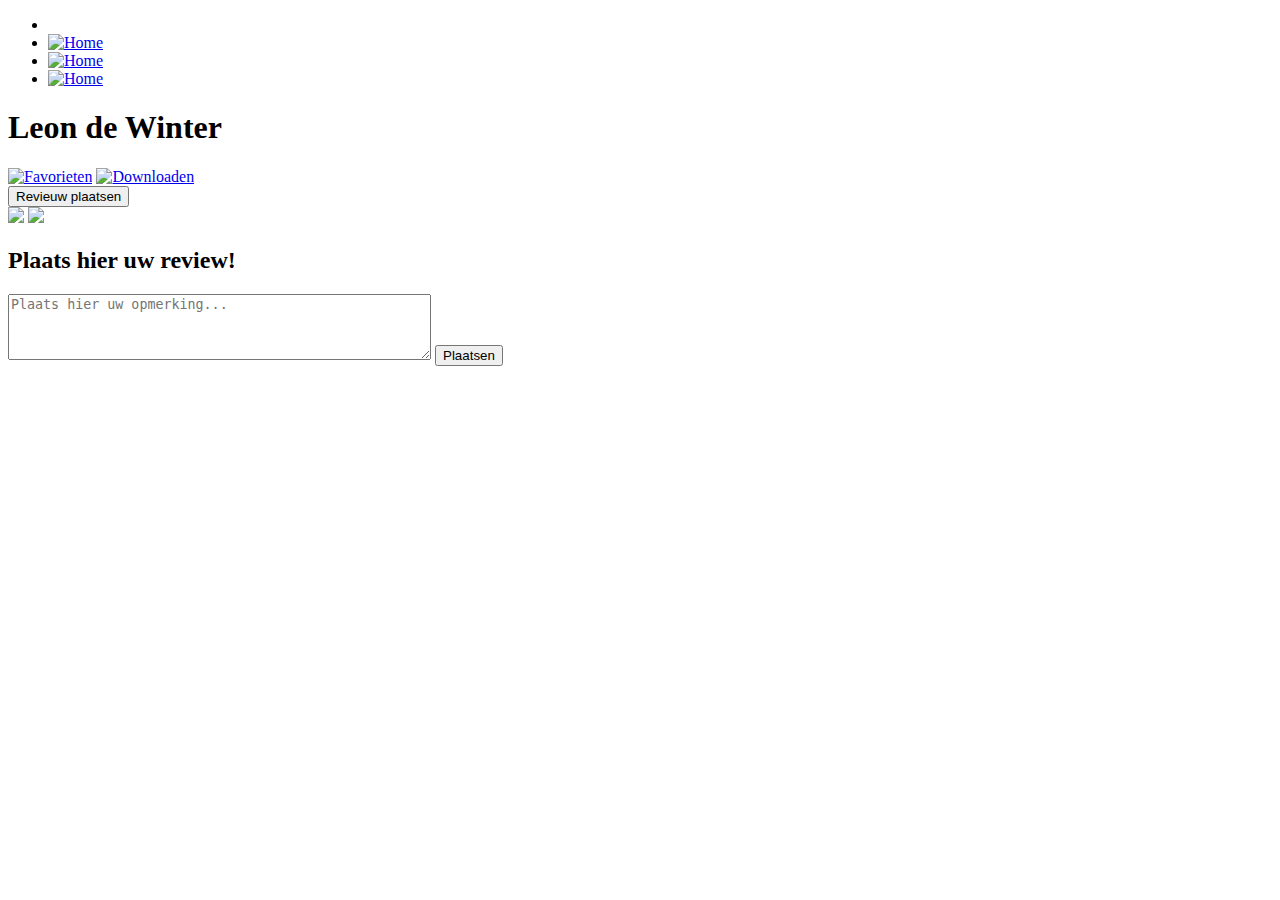
==== verhaal.html @ 4e17175e "V1-28januari-18:50" ====
<!DOCTYPE html>
<html lang="nl">

<head>

  <meta charset="UTF-8">
  <meta name="viewport" content="width=device-width, initial-scale=1.0">
  <meta http-equiv="X-UA-Compatible" content="ie=edge">

  <link rel="stylesheet" type="text/css" href="css/verhaal.css">
  <title>WEB Michelle Blom</title>
</head>

<body>
  <header>
    <nav>
      <ul>
        <li>
          <a href="index.html"><img src="images/logo.svg" alt=""></a>
        </li>
        <li>
          <a href="index.html"><img src="images/favoriet.svg" alt="Home"></a>
        </li>
        <li>
          <a href="index.html"><img src="images/download.svg" alt="Home"></a>
        </li>
        <li>
          <a href="profiel.html"><img src="images/profiel.svg" alt="Home"></a>
        </li>
      </ul>
    </nav>
    </header>
    <main>
      <section>
        <h1>Leon de Winter</h1>
        <div class="buttonVerhaal">
        <a href="favorieten.html"><img src="images/favoriet.svg" alt="Favorieten"></a>
        <a href="favorieten.html"><img src="images/download.svg" alt="Downloaden"></a>
        </div>
      </section>

      <section>
        <button class="scroll">Revieuw plaatsen</button>
      </section>

      <section class="verhaal">
        <img src="images/Desktop.png">
        <img src="images/Tablet.png">
        <!-- <img src="images/Mobiel.png"> -->
      </section>

      <section>
            <H2> Plaats hier uw review! </H2>
            <form>
              <textarea placeholder="Plaats hier uw opmerking..." rows="4" cols="50"></textarea>

                  <a href="verhaal.html">
                    <button> Plaatsen </button>
                  </a>
        </form>
      </section>

    </main>
    <script type="text/javascript" src="js/verhaal.js"></script>
</body>
</html>
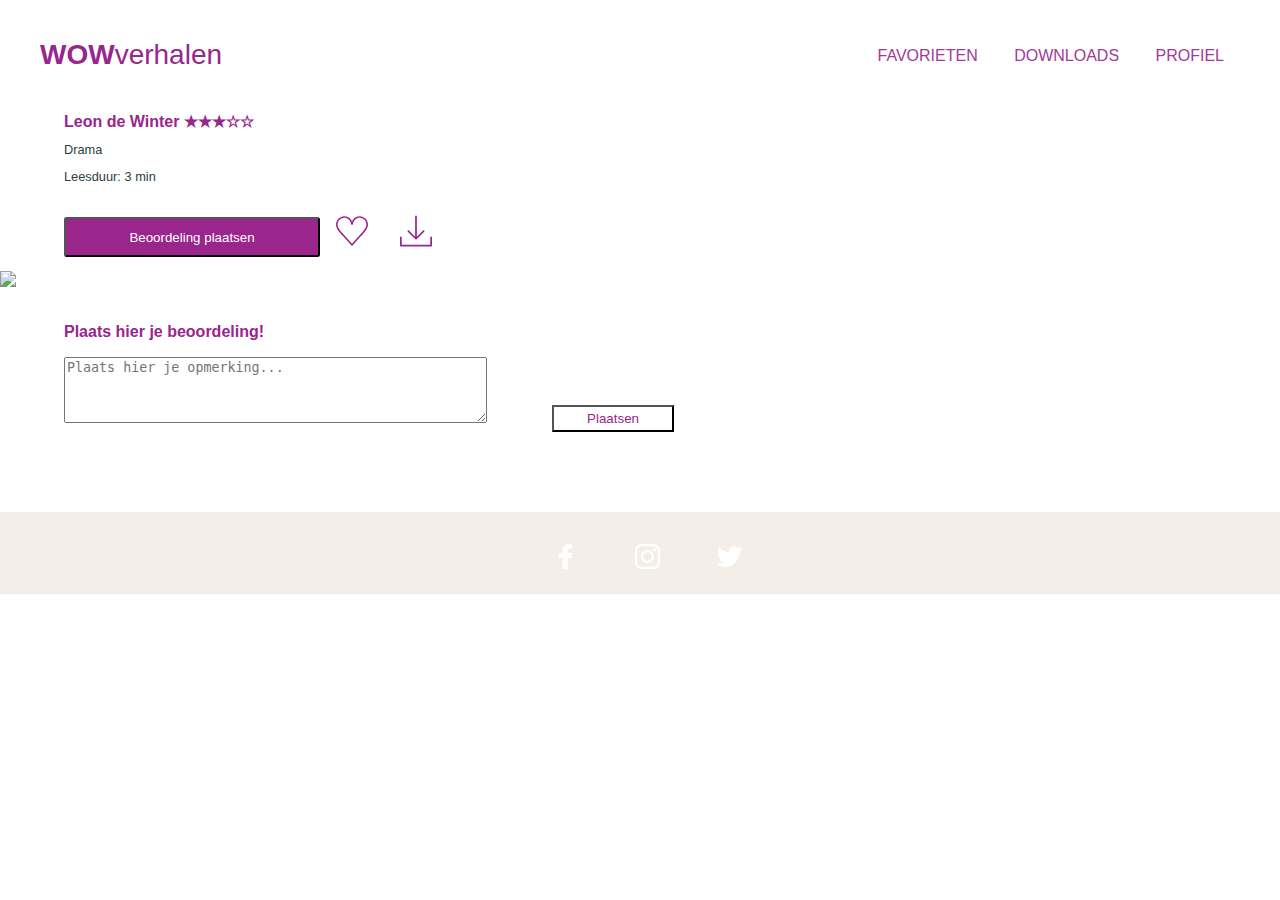
==== commit 2c140026: "Final" ====
--- a/verhaal.html
+++ b/verhaal.html
@@ -8,59 +8,66 @@
   <meta http-equiv="X-UA-Compatible" content="ie=edge">
 
   <link rel="stylesheet" type="text/css" href="css/verhaal.css">
-  <title>WEB Michelle Blom</title>
+
+  <title>WOW verhalen</title>
 </head>
 
 <body>
   <header>
-    <nav>
-      <ul>
-        <li>
-          <a href="index.html"><img src="images/logo.svg" alt=""></a>
-        </li>
-        <li>
-          <a href="index.html"><img src="images/favoriet.svg" alt="Home"></a>
-        </li>
-        <li>
-          <a href="index.html"><img src="images/download.svg" alt="Home"></a>
-        </li>
-        <li>
-          <a href="profiel.html"><img src="images/profiel.svg" alt="Home"></a>
-        </li>
-      </ul>
-    </nav>
-    </header>
-    <main>
-      <section>
-        <h1>Leon de Winter</h1>
-        <div class="buttonVerhaal">
+    <div class="header-inhoud">
+      <h1><a href="index.html">WOW<span>Verhalen</span></a></h1>
+      <nav>
+        <a href="index.html">Favorieten</a>
+        <a href="index.html">Downloads</a>
+        <a href="profiel.html">Profiel</a>
+      </nav>
+    </div>
+  </header>
+
+  <main>
+    <section>
+      <h1>Leon de Winter ★★★☆☆</h1>
+      <h2>Drama</h2>
+      <h3>Leesduur: 3 min</h3>
+
+      <div class="buttonVerhaal">
         <a href="favorieten.html"><img src="images/favoriet.svg" alt="Favorieten"></a>
         <a href="favorieten.html"><img src="images/download.svg" alt="Downloaden"></a>
-        </div>
-      </section>
+      </div>
 
-      <section>
-        <button class="scroll">Revieuw plaatsen</button>
-      </section>
+    </section>
 
-      <section class="verhaal">
-        <img src="images/Desktop.png">
-        <img src="images/Tablet.png">
-        <!-- <img src="images/Mobiel.png"> -->
-      </section>
+    <section>
+      <button class="scroll">Beoordeling plaatsen</button>
+    </section>
 
-      <section>
-            <H2> Plaats hier uw review! </H2>
-            <form>
-              <textarea placeholder="Plaats hier uw opmerking..." rows="4" cols="50"></textarea>
+    <section class="verhaal">
+      <img src="images/desktop.png">
+      <img src="images/tablet.png">
+      <!-- <img src="images/Mobiel.png"> -->
 
-                  <a href="verhaal.html">
-                    <button> Plaatsen </button>
-                  </a>
-        </form>
-      </section>
+    </section>
 
-    </main>
-    <script type="text/javascript" src="js/verhaal.js"></script>
+    <section>
+      <H1>Plaats hier je beoordeling!</H1>
+      <form>
+        <textarea placeholder="Plaats hier je opmerking..." rows="4" cols="50"></textarea>
+
+        <a href="verhaal.html"><button>Plaatsen</button></a>
+      </form>
+    </section>
+
+  </main>
+
+  <footer>
+    <ul>
+      <li><a href="https://www.facebook.com/wowiceland/" target="_blank"><img src="images/facebook.svg" alt="Facebook"></a></li>
+      <li><a href="https://www.instagram.com/wowair/?hl=nl" target="_blank"><img src="images/instagram.svg" alt="Instagram"></a></li>
+      <li><a href="https://twitter.com/wow_air" target="_blank"><img src="images/twitter.svg" alt="Twitter"></a></li>
+    </ul>
+  </footer>
+
+  <script type="text/javascript" src="js/verhaal.js"></script>
 </body>
+
 </html>
--- a/css/verhaal.css
+++ b/css/verhaal.css
@@ -0,0 +1,334 @@
+/* algemeen */
+body {
+  font-family: helvetica, sans-serif;
+  background-color: #fff;
+  scroll-behavior: smooth;
+  margin: 0;
+}
+
+a {
+  text-decoration: none;
+  cursor: pointer;
+}
+
+ol, ul {
+  list-style: none;
+}
+
+/* Header */
+/* Bron: */
+header {
+  background-color: #fff;
+  padding: 1.25em 2.5em;
+  /* 20/16 */
+  /* 40/16 */
+  height: 5em;
+  /* 80/16 */
+  color: #fff;
+  box-sizing: border-box;
+  top: -6.25em;
+  /* 100/16 */
+  -webkit-transition: top 0.3s;
+  transition: top 0.3s;
+}
+
+header .header-inhoud {
+  max-width: 75em;
+  /* 1200/16 */
+  text-align: center;
+  margin: 0 auto;
+}
+
+/*  The header placeholder. It is displayed when the header is fixed to the top of the
+  browser window, in order to prevent the content of the page from jumping up. */
+header-placeholder {
+  height: 5em;
+  /* 80/16 */
+  display: none;
+}
+
+/* Logo */
+header .header-inhoud h1 {
+  float: left;
+  font: normal 1.75em Cookie, Helvetica, sans-serif;
+  /* 28/16 */
+  line-height: 2.5em;
+  /* 40/16 */
+  margin: 0;
+}
+
+header .header-inhoud h1 span {
+  color: #99258d;
+  text-transform: lowercase;
+  font-weight: 100;
+}
+
+/* The navigation links */
+header .header-inhoud a {
+  color: #99258d;
+  text-decoration: none;
+  text-transform: uppercase;
+  font-weight: 600;
+}
+
+header .header-inhoud nav {
+  font: 1em helvetica, sans-serif;
+  /* 16/16 */
+  line-height: 2.5em;
+  /* 40/16 */
+  float: right;
+}
+
+header .header-inhoud nav a {
+  display: inline-block;
+  text-decoration: none;
+  padding: 1em;
+  color: #99258d;
+  text-transform: uppercase;
+  font-weight: lighter;
+  opacity: 0.9;
+}
+
+header .header-inhoud nav a:hover {
+  opacity: 1;
+}
+
+header .header-inhoud nav a.selected {
+  color: #99258d;
+  pointer-events: none;
+  opacity: 1;
+}
+
+/* Fixed version of the header */
+body.fixed header {
+  padding: 0.625em 2.5em;
+  /* 10/16 */
+  /* 40/16 */
+  height: 3.125em;
+  /* 50/16 */
+  position: fixed;
+  width: 100%;
+  top: 0;
+  left: 0;
+  z-index: 1;
+}
+
+body.fixed header-placeholder {
+  display: block;
+}
+
+body.fixed header .header-inhoud h1 {
+  font-size: 1.5em;
+  /* 24/16 */
+  line-height: 1.875em;
+  /* 30/16 */
+}
+
+body.fixed header .header-inhoud nav {
+  line-height: 1.75em;
+  /* 28/16 */
+  font-size: 0.8125em;
+  /* 13/16 */
+}
+
+/* Making the header responsive */
+@media all and (max-width: 37.5em) {
+
+  /* 600/16 */
+  header {
+    padding: 1.25em 0;
+    /* 20/16 */
+    height: 4.6875em;
+    /* 75/16 */
+  }
+
+  header .header-inhoud h1 {
+    float: none;
+    margin: -0.5em 0 0.625em;
+    /* 8/16 */
+    /* 10/16 */
+    text-align: center;
+    font-size: 1.5em;
+    /* 24/16 */
+    line-height: 1;
+  }
+
+  header .header-inhoud nav {
+    line-height: 1;
+    float: none;
+  }
+
+  header .header-inhoud nav a {
+    font-size: 0.8125em;
+    /* 13/16 */
+  }
+
+  body.fixed header {
+    display: none;
+  }
+}
+
+/* Main */
+main input {
+  height: 2em;
+  width: 50%;
+  margin-top: 1em;
+  margin-left: 1em;
+  color: #99258d;
+  background-color: #fff;
+}
+
+main button {
+  height: 2em;
+  width: 50%;
+  margin-top: 1em;
+  margin-left: 1em;
+  color: #99258d;
+  background-color: #fff;
+}
+
+main button:hover {
+  background-color: #99258d;
+  color: #fff;
+  border: none;
+  cursor: pointer;
+  transition: all .3s;
+}
+
+.Filters {
+  display: none;
+  padding: 0;
+  margin: 0;
+}
+
+.block {
+  display: block;
+}
+
+/* Verhaal */
+main .verhaal img {
+  width: 100%;
+  margin-top: 5em;
+}
+
+/* Tekst */
+main section h1 {
+  font-size: 1em;
+  color: #99258d;
+  margin-left: 5%;
+  margin-top: 2em;
+  margin-bottom: 0.5em;
+  padding: 0;
+}
+
+main section h2 {
+  font-size: 0.8em;
+  font-weight: normal;
+  color: #2b4040;
+  margin-left: 5%;
+  margin-bottom: 0.5em;
+  padding: 0;
+}
+
+main section h3 {
+  font-size: 0.8em;
+  font-weight: lighter;
+  color: #2b4040;
+  margin-left: 5%;
+  margin-bottom: 0.5em;
+  padding: 0;
+}
+
+main section form {
+  margin-top: 1em;
+  color: #8e1f81;
+  font-size: 1em;
+  margin-left: 5%;
+  margin-bottom: 5em;
+}
+
+main section button {
+  width: 10%;
+  margin-left: 5%;
+  margin-top: 1.5em;
+}
+
+/* Button review plaatsen */
+.scroll {
+  background-color: #99258d;
+  color: #fff;
+  width: 20%;
+  height: 3em;
+  border-radius: .2em;
+  margin-left: 5%;
+  margin-top: 2em;
+  position: absolute;
+  left: 0;
+}
+
+.verhaal {
+  display: block;
+}
+
+/* Buttons  Downloaden en Favorieten */
+.buttonVerhaal {
+  display: flex;
+  justify-content: space-around;
+  width: 8em;
+  position: absolute;
+  margin-left: 25%;
+  margin-top: 1.5em;
+}
+
+.buttonVerhaal a img {
+  width: 2em;
+  height: 2em;
+}
+
+/* Footer */
+footer {
+  background-color: #F4EEE8;
+  width: 100%;
+  margin: 0;
+}
+
+footer ul {
+  display: flex;
+  justify-content: center;
+  align-items: center;
+}
+
+footer li {
+  margin: 1em;
+  display: flex;
+  height: 50px;
+  width: 50px;
+  transition: all .4s ease-in-out;
+}
+
+footer img {
+  width: 50%;
+  margin-top: 1em;
+}
+
+/* Breakpoint 1 Mobiel/Tablet */
+@media only screen and (max-width: 50em) {
+  img[src="images/desktop.png"] {
+    display: none;
+  }
+
+  gif[src="images/tablet.png"] {
+    width: 100%;
+  }
+}
+
+/* Breakpoint 2 Tablet/Desktop */
+@media only screen and (min-width: 50em) {
+  img[src="images/tablet.png"] {
+    display: none;
+  }
+
+  img[src="images/desktop.png"] {
+    width: 100%;
+  }
+}
